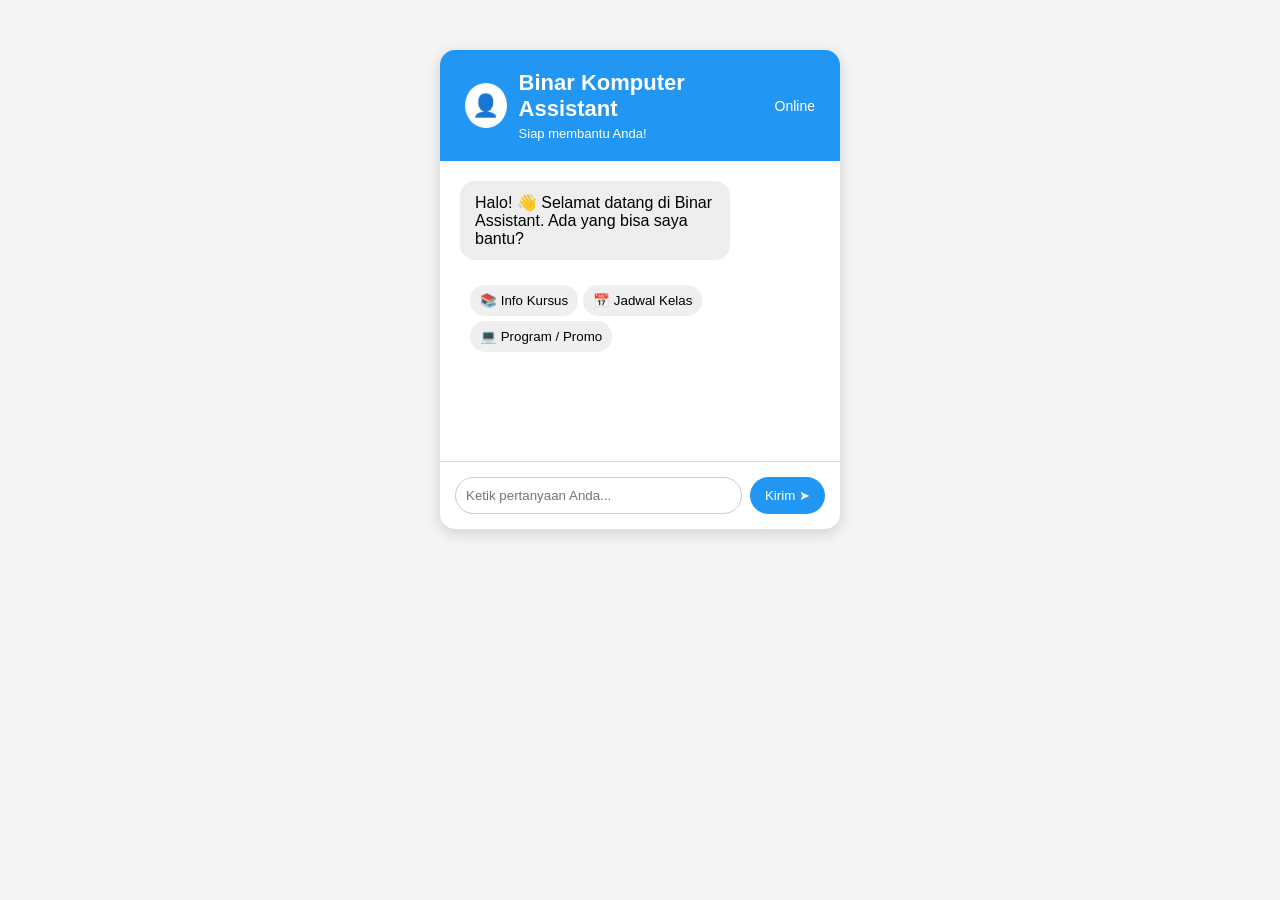
==== 02-AI-ASSISTANT/index.html @ dcf121b2 "Menyelesaikan tampilan dan fitur awal Binar Assistant" ====
<!DOCTYPE html>
<html lang="id">
<head>
    <meta charset="UTF-8">
    <meta name="viewport" content="width=device-width, initial-scale=1.0">

    <title>BINAR AI Assistant</title>

    <link rel="stylesheet" href="style.css">
</head>

<body>
    
    <div class="chat-container">

        <!-- Header -->
        <div class="chat-header">

    <!-- Bagian kiri: Profile + Nama -->
    <div class="header-left">

        <div class="profile-icon">
            👤
        </div>

        <div class="header-title">
            <h2>Binar Komputer Assistant</h2>
            <p>Siap membantu Anda!</p>
        </div>

    </div>


    <!-- Bagian kanan: Status -->
    <div class="online-status">
        <span class="online-dot"></span>
        Online
    </div>

</div>


        <!-- Area Percakapan -->
         <div class="chat-box">

    <!-- Pesan pertama dari AI -->
    <div class="message ai-message">
        Halo! 👋 Selamat datang di Binar Assistant.
        Ada yang bisa saya bantu?
    </div>


    <!-- Quick Reply di bawah sapaan AI -->
    <div class="quick-replies">
        <button>📚 Info Kursus</button>
        <button>📅 Jadwal Kelas</button>
        <button>💻 Program / Promo</button>
    </div>

</div>
        <!-- Input Pesan -->
        <div class="chat-input">
            <input type="text" placeholder="Ketik pertanyaan Anda...">
            <button>Kirim ➤</button>
        </div>

    </div>
    <script src="knowledge.js"></script>
    <script src="script.js"></script>
</body>
</html>
---- 02-AI-ASSISTANT/style.css ----
* {
    margin: 0;
    padding: 0;
    box-sizing: border-box;
}

body {
    font-family: Arial, sans-serif;
    background-color: #f4f4f4;
}

.chat-container {
    width: 400px;
    margin: 50px auto;
    background-color: white;
    border-radius: 15px;
    overflow: hidden;
    box-shadow: 0 4px 15px rgba(0, 0, 0, 0.15);
}


/* HEADER */
.chat-header {
    background-color: #2196f3;
    color: white;
    padding: 20px 25px;

    display: flex;
    justify-content: space-between;
    align-items: center;
}
.header-left {
    display: flex;
    align-items: center;
    gap: 12px;
}
.profile-icon {
    width: 45px;
    height: 45px;

    background-color: white;
    color: #2196f3;

    border-radius: 50%;

    display: flex;
    justify-content: center;
    align-items: center;

    font-size: 22px;
}
.header-title h2 {
    font-size: 22px;
    margin: 0;
}

.header-title p {
    font-size: 13px;
    margin-top: 4px;
}
.online-status {
    display: flex;
    align-items: center;
    gap: 6px;

    font-size: 14px;
}

/* AREA CHAT */

.chat-box {
    padding: 20px;
    height: 300px;
    overflow-y: auto;
}


/* PESAN */

.message {
    padding: 12px 15px;
    margin-bottom: 15px;
    border-radius: 15px;
    max-width: 75%;
}

.ai-message {
    background-color: #eeeeee;
    margin-right: auto;
}

.user-message {
    background-color: #2196f3;
    color: white;
    margin-left: auto;
}


/* QUICK REPLY */

.quick-replies {
    padding: 10px;
    display: flex;
    gap: 5px;
    flex-wrap: wrap;
}

.quick-replies button {
    padding: 8px 10px;
    border: none;
    border-radius: 15px;
    cursor: pointer;
}


/* INPUT */

.chat-input {
    display: flex;
    padding: 15px;
    border-top: 1px solid #ddd;
}

.chat-input input {
    flex: 1;
    padding: 10px;
    border: 1px solid #ccc;
    border-radius: 20px;
}

.chat-input button {
    margin-left: 8px;
    padding: 10px 15px;
    border: none;
    border-radius: 20px;
    background-color: #2196f3;
    color: white;
    cursor: pointer;
    transition: 0.3s;
} 
.quick-replies button:hover {
    background-color: #dcdcdc;
    transform: scale(1.05);
}
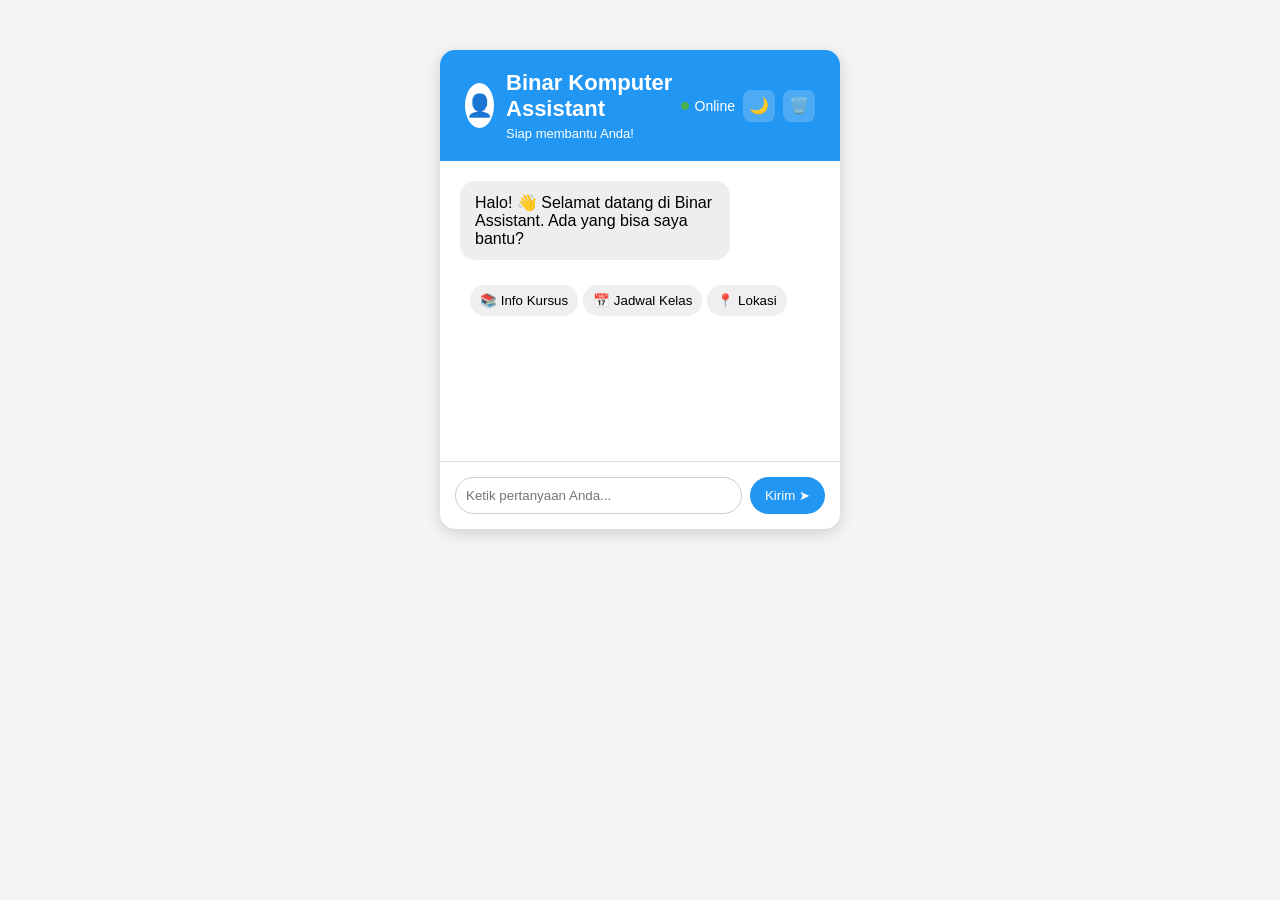
==== commit 12984d8b: "Update AI Assistant" ====
--- a/02-AI-ASSISTANT/index.html
+++ b/02-AI-ASSISTANT/index.html
@@ -1,71 +1,118 @@
 <!DOCTYPE html>
 <html lang="id">
+
 <head>
     <meta charset="UTF-8">
     <meta name="viewport" content="width=device-width, initial-scale=1.0">
 
-    <title>BINAR AI Assistant</title>
+    <title>Binar AI Assistant</title>
 
     <link rel="stylesheet" href="style.css">
 </head>
 
 <body>
-    
+
     <div class="chat-container">
 
-        <!-- Header -->
+        <!-- =========================
+             HEADER
+             ========================= -->
         <div class="chat-header">
 
-    <!-- Bagian kiri: Profile + Nama -->
-    <div class="header-left">
+            <!-- Bagian kiri -->
+            <div class="header-left">
 
-        <div class="profile-icon">
-            👤
+                <div class="profile-icon">
+                    👤
+                </div>
+
+                <div class="header-title">
+                    <h2>Binar Komputer Assistant</h2>
+                    <p>Siap membantu Anda!</p>
+                </div>
+
+            </div>
+
+
+            <!-- Bagian kanan -->
+            <div class="header-right">
+
+                <div class="online-status">
+                    <span class="online-dot"></span>
+                    Online
+                </div>
+
+                <!-- Tombol Dark Mode -->
+                <button
+                    id="darkModeButton"
+                    class="header-button"
+                    title="Dark Mode">
+                    🌙
+                </button>
+
+                <!-- Tombol Clear Chat -->
+                <button
+                    id="clearChatButton"
+                    class="header-button"
+                    title="Bersihkan Chat">
+                    🗑️
+                </button>
+
+            </div>
+
         </div>
 
-        <div class="header-title">
-            <h2>Binar Komputer Assistant</h2>
-            <p>Siap membantu Anda!</p>
+
+        <!-- =========================
+             AREA PERCAKAPAN
+             ========================= -->
+        <div class="chat-box">
+
+            <!-- Pesan pertama dari AI -->
+            <div class="message ai-message">
+
+                Halo! 👋 Selamat datang di Binar Assistant.
+                Ada yang bisa saya bantu?
+
+            </div>
+
+
+            <!-- Quick Reply -->
+            <div class="quick-replies">
+
+                <button>📚 Info Kursus</button>
+
+                <button>📅 Jadwal Kelas</button>
+
+                <button>📍 Lokasi</button>
+
+            </div>
+
+        </div>
+
+
+        <!-- =========================
+             INPUT PESAN
+             ========================= -->
+        <div class="chat-input">
+
+            <input
+                type="text"
+                placeholder="Ketik pertanyaan Anda...">
+
+            <button>
+                Kirim ➤
+            </button>
+
         </div>
 
     </div>
 
 
-    <!-- Bagian kanan: Status -->
-    <div class="online-status">
-        <span class="online-dot"></span>
-        Online
-    </div>
-
-</div>
-
-
-        <!-- Area Percakapan -->
-         <div class="chat-box">
-
-    <!-- Pesan pertama dari AI -->
-    <div class="message ai-message">
-        Halo! 👋 Selamat datang di Binar Assistant.
-        Ada yang bisa saya bantu?
-    </div>
-
-
-    <!-- Quick Reply di bawah sapaan AI -->
-    <div class="quick-replies">
-        <button>📚 Info Kursus</button>
-        <button>📅 Jadwal Kelas</button>
-        <button>💻 Program / Promo</button>
-    </div>
-
-</div>
-        <!-- Input Pesan -->
-        <div class="chat-input">
-            <input type="text" placeholder="Ketik pertanyaan Anda...">
-            <button>Kirim ➤</button>
-        </div>
-
-    </div>
+    <!-- JavaScript -->
     <script src="knowledge.js"></script>
     <script src="script.js"></script>
+
 </body>
+
 </html>
--- a/02-AI-ASSISTANT/style.css
+++ b/02-AI-ASSISTANT/style.css
@@ -4,10 +4,17 @@
     box-sizing: border-box;
 }
 
+
 body {
     font-family: Arial, sans-serif;
     background-color: #f4f4f4;
-}
+    transition: background-color 0.3s;
+}
+
+
+/* =========================
+   CHAT CONTAINER
+   ========================= */
 
 .chat-container {
     width: 400px;
@@ -16,10 +23,14 @@
     border-radius: 15px;
     overflow: hidden;
     box-shadow: 0 4px 15px rgba(0, 0, 0, 0.15);
-}
-
-
-/* HEADER */
+    transition: background-color 0.3s;
+}
+
+
+/* =========================
+   HEADER
+   ========================= */
+
 .chat-header {
     background-color: #2196f3;
     color: white;
@@ -29,11 +40,15 @@
     justify-content: space-between;
     align-items: center;
 }
+
+
 .header-left {
     display: flex;
     align-items: center;
     gap: 12px;
 }
+
+
 .profile-icon {
     width: 45px;
     height: 45px;
@@ -49,46 +64,107 @@
 
     font-size: 22px;
 }
+
+
 .header-title h2 {
     font-size: 22px;
     margin: 0;
 }
 
+
 .header-title p {
     font-size: 13px;
     margin-top: 4px;
 }
+
+
+/* =========================
+   HEADER KANAN
+   ========================= */
+
+.header-right {
+    display: flex;
+    align-items: center;
+    gap: 8px;
+}
+
+
 .online-status {
     display: flex;
     align-items: center;
     gap: 6px;
-
     font-size: 14px;
 }
 
-/* AREA CHAT */
+
+.online-dot {
+    width: 8px;
+    height: 8px;
+    background-color: #4caf50;
+    border-radius: 50%;
+}
+
+
+/* =========================
+   TOMBOL HEADER
+   ========================= */
+
+.header-button {
+    width: 32px;
+    height: 32px;
+
+    border: none;
+    border-radius: 8px;
+
+    background-color: rgba(255, 255, 255, 0.2);
+    color: white;
+
+    cursor: pointer;
+
+    font-size: 16px;
+
+    transition: 0.2s;
+}
+
+
+.header-button:hover {
+    background-color: rgba(255, 255, 255, 0.35);
+    transform: scale(1.05);
+}
+
+
+/* =========================
+   AREA CHAT
+   ========================= */
 
 .chat-box {
     padding: 20px;
     height: 300px;
     overflow-y: auto;
-}
-
-
-/* PESAN */
+
+    transition: background-color 0.3s;
+}
+
+
+/* =========================
+   PESAN
+   ========================= */
 
 .message {
     padding: 12px 15px;
     margin-bottom: 15px;
+
     border-radius: 15px;
     max-width: 75%;
 }
+
 
 .ai-message {
     background-color: #eeeeee;
     margin-right: auto;
 }
 
+
 .user-message {
     background-color: #2196f3;
     color: white;
@@ -96,49 +172,327 @@
 }
 
 
-/* QUICK REPLY */
+/* =========================
+   TIMESTAMP
+   ========================= */
+
+.message-time {
+    font-size: 10px;
+    opacity: 0.55;
+    margin-top: 4px;
+}
+
+
+/* =========================
+   TOMBOL AKSI
+   ========================= */
+
+.message-actions {
+    display: flex;
+    gap: 7px;
+    margin-top: 8px;
+    flex-wrap: wrap;
+}
+
+
+.copy-button,
+.admin-button {
+    border: none;
+    padding: 6px 10px;
+
+    border-radius: 8px;
+
+    font-size: 12px;
+    cursor: pointer;
+
+    transition: 0.2s;
+}
+
+
+.copy-button {
+    background-color: #eaf4ff;
+    color: #1976d2;
+}
+
+
+.copy-button:hover {
+    background-color: #d8ebff;
+}
+
+
+.admin-button {
+    background-color: #1976d2;
+    color: white;
+}
+
+
+.admin-button:hover {
+    background-color: #125ca8;
+}
+
+
+/* =========================
+   SARAN PERTANYAAN
+   ========================= */
+
+.suggestions {
+    margin-top: 10px;
+}
+
+
+.suggestions-title {
+    font-size: 12px;
+    margin-bottom: 6px;
+    opacity: 0.75;
+}
+
+
+.suggestion-button {
+    display: block;
+    width: 100%;
+
+    text-align: left;
+
+    border: 1px solid #dcecff;
+
+    background-color: #f7fbff;
+    color: #1976d2;
+
+    padding: 7px 10px;
+    margin-top: 5px;
+
+    border-radius: 8px;
+
+    font-size: 12px;
+    cursor: pointer;
+
+    transition: 0.2s;
+}
+
+
+.suggestion-button:hover {
+    background-color: #eaf4ff;
+    border-color: #1976d2;
+}
+
+
+/* =========================
+   QUICK REPLY
+   ========================= */
 
 .quick-replies {
     padding: 10px;
+
     display: flex;
     gap: 5px;
+
     flex-wrap: wrap;
 }
+
 
 .quick-replies button {
     padding: 8px 10px;
+
     border: none;
     border-radius: 15px;
+
     cursor: pointer;
-}
-
-
-/* INPUT */
-
-.chat-input {
-    display: flex;
-    padding: 15px;
-    border-top: 1px solid #ddd;
-}
-
-.chat-input input {
-    flex: 1;
-    padding: 10px;
-    border: 1px solid #ccc;
-    border-radius: 20px;
-}
-
-.chat-input button {
-    margin-left: 8px;
-    padding: 10px 15px;
-    border: none;
-    border-radius: 20px;
-    background-color: #2196f3;
-    color: white;
-    cursor: pointer;
-    transition: 0.3s;
-} 
+
+    transition: 0.2s;
+}
+
+
 .quick-replies button:hover {
     background-color: #dcdcdc;
     transform: scale(1.05);
+}
+
+
+/* =========================
+   INPUT
+   ========================= */
+
+.chat-input {
+    display: flex;
+
+    padding: 15px;
+
+    border-top: 1px solid #ddd;
+}
+
+
+.chat-input input {
+    flex: 1;
+
+    padding: 10px;
+
+    border: 1px solid #ccc;
+    border-radius: 20px;
+
+    outline: none;
+}
+
+
+.chat-input input:focus {
+    border-color: #2196f3;
+}
+
+
+.chat-input button {
+    margin-left: 8px;
+
+    padding: 10px 15px;
+
+    border: none;
+    border-radius: 20px;
+
+    background-color: #2196f3;
+    color: white;
+
+    cursor: pointer;
+
+    transition: 0.3s;
+}
+
+
+.chat-input button:hover {
+    background-color: #1976d2;
+}
+
+
+/* =========================
+   TYPING INDICATOR
+   ========================= */
+
+.typing-bubble {
+    display: flex;
+    align-items: center;
+    gap: 3px;
+}
+
+
+.typing-text {
+    font-size: 12px;
+    opacity: 0.7;
+}
+
+
+.typing-dots {
+    display: flex;
+    margin-left: 2px;
+}
+
+
+.typing-dots span {
+    font-size: 16px;
+    animation: typing 1.2s infinite;
+}
+
+
+.typing-dots span:nth-child(2) {
+    animation-delay: 0.2s;
+}
+
+
+.typing-dots span:nth-child(3) {
+    animation-delay: 0.4s;
+}
+
+
+@keyframes typing {
+
+    0% {
+        opacity: 0.2;
+    }
+
+    50% {
+        opacity: 1;
+    }
+
+    100% {
+        opacity: 0.2;
+    }
+
+}
+
+
+/* =========================
+   DARK MODE
+   ========================= */
+
+body.dark-mode {
+    background-color: #121212;
+}
+
+
+body.dark-mode .chat-container {
+    background-color: #1e1e1e;
+}
+
+
+body.dark-mode .chat-box {
+    background-color: #1e1e1e;
+}
+
+
+body.dark-mode .ai-message {
+    background-color: #333333;
+    color: #f5f5f5;
+}
+
+
+body.dark-mode .chat-input {
+    background-color: #1e1e1e;
+    border-top-color: #444;
+}
+
+
+body.dark-mode .chat-input input {
+    background-color: #2a2a2a;
+    color: white;
+    border-color: #555;
+}
+
+
+body.dark-mode .chat-input input::placeholder {
+    color: #aaa;
+}
+
+
+body.dark-mode .quick-replies button {
+    background-color: #333333;
+    color: white;
+}
+
+
+body.dark-mode .quick-replies button:hover {
+    background-color: #444444;
+}
+
+
+body.dark-mode .suggestion-button {
+    background-color: #292929;
+    color: #8ec5ff;
+    border-color: #444444;
+}
+
+
+body.dark-mode .suggestion-button:hover {
+    background-color: #333333;
+}
+
+
+body.dark-mode .copy-button {
+    background-color: #293b4d;
+    color: #8ec5ff;
+}
+
+
+body.dark-mode .message-time {
+    color: #ddd;
+}
+
+
+body.dark-mode .suggestions-title {
+    color: #ddd;
 }
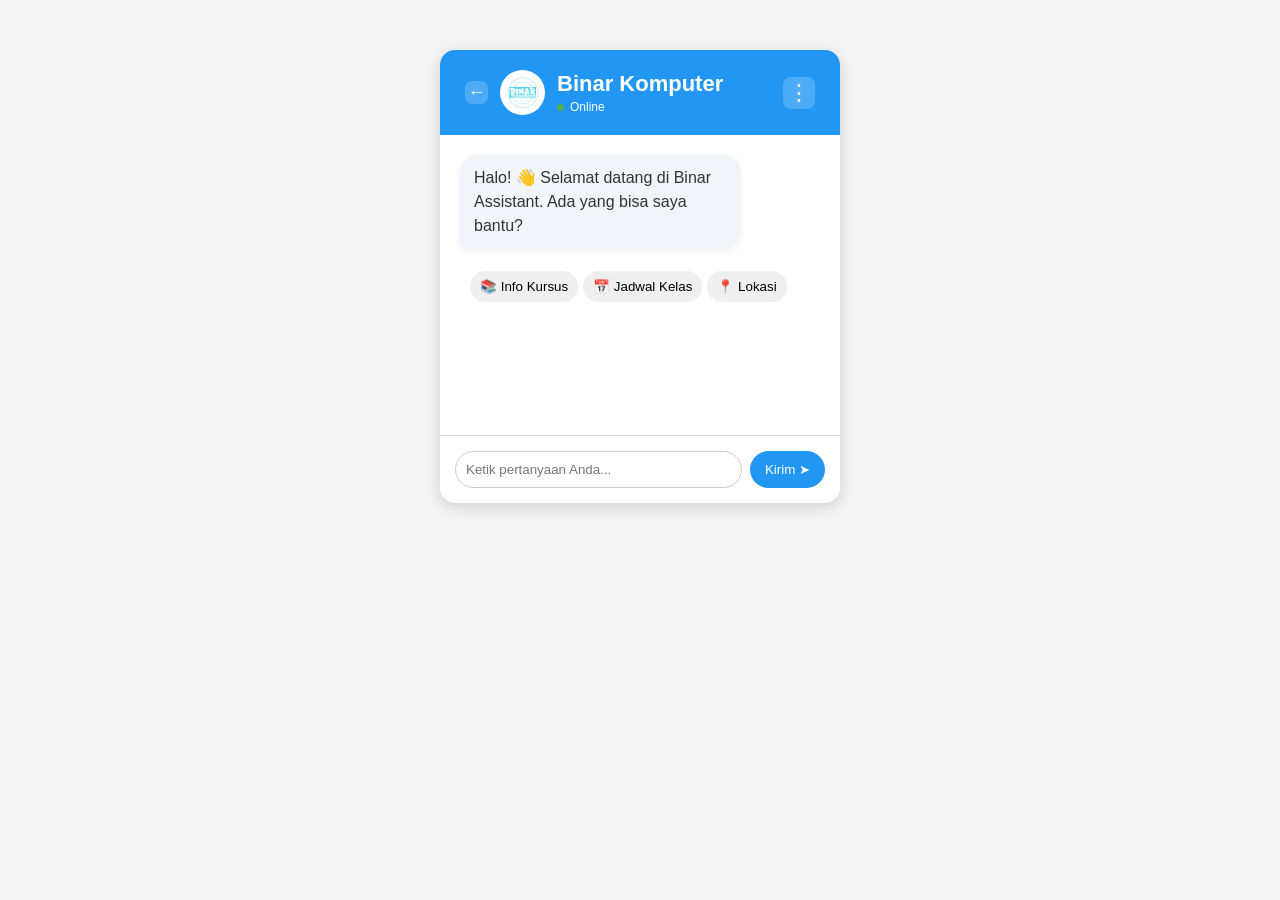
==== commit 3626f56a: "Perbaiki header, tombol kembali, dan responsive chat" ====
--- a/02-AI-ASSISTANT/index.html
+++ b/02-AI-ASSISTANT/index.html
@@ -13,56 +13,94 @@
 <body>
 
     <div class="chat-container">
+<!-- =========================
+     HEADER
+     ========================= -->
 
-        <!-- =========================
-             HEADER
-             ========================= -->
-        <div class="chat-header">
+<div class="chat-header">
 
-            <!-- Bagian kiri -->
-            <div class="header-left">
+    <div class="header-left">
+        <a
+    href="../"
+    id="backHomeButton"
+    class="back-home-button"
+    title="Kembali ke Website">
+    ←
+</a>
 
-                <div class="profile-icon">
-                    👤
-                </div>
+        <div class="profile-icon">
 
-                <div class="header-title">
-                    <h2>Binar Komputer Assistant</h2>
-                    <p>Siap membantu Anda!</p>
-                </div>
+            <img
+                src="assets/logo-binar.jpeg"
+                alt="Logo Binar Komputer">
+
+        </div>
+
+        <div class="header-title">
+
+            <h2>Binar Komputer</h2>
+
+            <div class="online-status">
+
+                <span class="online-dot"></span>
+
+                Online
 
             </div>
 
+        </div>
 
-            <!-- Bagian kanan -->
-            <div class="header-right">
+    </div>
 
-                <div class="online-status">
-                    <span class="online-dot"></span>
-                    Online
-                </div>
 
-                <!-- Tombol Dark Mode -->
+    <div class="header-right">
+
+        <div class="menu-wrapper">
+
+            <button
+                id="menuButton"
+                class="header-button menu-button"
+                title="Menu">
+                ⋮
+            </button>
+
+
+            <div
+                id="menuDropdown"
+                class="menu-dropdown">
+
+                <button
+                    id="clearChatButton"
+                    class="menu-item">
+                    🗑️ Bersihkan Chat
+                </button>
+
                 <button
                     id="darkModeButton"
-                    class="header-button"
-                    title="Dark Mode">
-                    🌙
+                    class="menu-item">
+                    🌙 Mode Gelap
                 </button>
 
-                <!-- Tombol Clear Chat -->
                 <button
-                    id="clearChatButton"
-                    class="header-button"
-                    title="Bersihkan Chat">
-                    🗑️
+                    id="chatHistoryButton"
+                    class="menu-item">
+                    💬 Riwayat Chat
+                </button>
+
+                <button
+                    id="deleteHistoryButton"
+                    class="menu-item">
+                    🗑️ Hapus Riwayat Chat
                 </button>
 
             </div>
 
         </div>
 
+    </div>
 
+</div>
+          
         <!-- =========================
              AREA PERCAKAPAN
              ========================= -->
@@ -107,7 +145,35 @@
         </div>
 
     </div>
+<!-- =========================
+     RIWAYAT CHAT
+     ========================= -->
 
+<div id="historyModal" class="history-modal">
+
+    <div class="history-panel">
+
+        <div class="history-header">
+
+            <h3>💬 Riwayat Chat</h3>
+
+            <button id="closeHistoryButton">
+                ×
+            </button>
+
+        </div>
+
+        <div id="historyList" class="history-list">
+
+            <p class="empty-history">
+                Belum ada riwayat chat.
+            </p>
+
+        </div>
+
+    </div>
+
+</div>
 
     <!-- JavaScript -->
     <script src="knowledge.js"></script>
--- a/02-AI-ASSISTANT/style.css
+++ b/02-AI-ASSISTANT/style.css
@@ -48,13 +48,11 @@
     gap: 12px;
 }
 
-
 .profile-icon {
     width: 45px;
     height: 45px;
 
     background-color: white;
-    color: #2196f3;
 
     border-radius: 50%;
 
@@ -62,7 +60,14 @@
     justify-content: center;
     align-items: center;
 
-    font-size: 22px;
+    overflow: hidden;
+    flex-shrink: 0;
+}
+
+.profile-icon img {
+    width: 100%;
+    height: 100%;
+    object-fit: cover;
 }
 
 
@@ -76,7 +81,20 @@
     font-size: 13px;
     margin-top: 4px;
 }
-
+.header-title .online-status {
+    display: flex;
+    align-items: center;
+    gap: 6px;
+    font-size: 12px;
+    margin-top: 3px;
+}
+
+.header-title .online-dot {
+    width: 7px;
+    height: 7px;
+    background-color: #4caf50;
+    border-radius: 50%;
+}
 
 /* =========================
    HEADER KANAN
@@ -88,12 +106,11 @@
     gap: 8px;
 }
 
-
 .online-status {
     display: flex;
     align-items: center;
     gap: 6px;
-    font-size: 14px;
+    font-size: 12px;
 }
 
 
@@ -132,6 +149,63 @@
     transform: scale(1.05);
 }
 
+/* =========================
+   MENU DROPDOWN
+   ========================= */
+
+.menu-wrapper {
+    position: relative;
+}
+
+.menu-button {
+    font-size: 22px;
+    line-height: 1;
+}
+
+.menu-dropdown {
+    position: absolute;
+    top: 42px;
+    right: 0;
+
+    width: 190px;
+
+    background-color: white;
+    border-radius: 10px;
+
+    box-shadow: 0 5px 18px rgba(0, 0, 0, 0.2);
+
+    padding: 6px;
+
+    display: none;
+    z-index: 100;
+}
+
+.menu-dropdown.show {
+    display: block;
+}
+
+.menu-item {
+    width: 100%;
+
+    border: none;
+    background-color: transparent;
+
+    padding: 10px 12px;
+
+    text-align: left;
+
+    border-radius: 8px;
+
+    cursor: pointer;
+
+    font-size: 13px;
+
+    color: #333;
+}
+
+.menu-item:hover {
+    background-color: #f0f6ff;
+}
 
 /* =========================
    AREA CHAT
@@ -495,4 +569,248 @@
 
 body.dark-mode .suggestions-title {
     color: #ddd;
+}
+/* =========================
+   RIWAYAT CHAT
+   ========================= */
+
+.history-modal {
+    position: fixed;
+    inset: 0;
+
+    background-color: rgba(0, 0, 0, 0.45);
+
+    display: none;
+    justify-content: center;
+    align-items: center;
+
+    z-index: 1000;
+}
+
+.history-modal.show {
+    display: flex;
+}
+
+.history-panel {
+    width: 380px;
+    max-width: 90%;
+
+    max-height: 80vh;
+
+    background-color: white;
+
+    border-radius: 15px;
+
+    overflow: hidden;
+
+    box-shadow: 0 8px 30px rgba(0, 0, 0, 0.25);
+}
+
+.history-header {
+    display: flex;
+
+    justify-content: space-between;
+    align-items: center;
+
+    padding: 15px 18px;
+
+    background-color: #2196f3;
+
+    color: white;
+}
+
+.history-header h3 {
+    font-size: 17px;
+}
+
+.history-header button {
+    border: none;
+
+    background: transparent;
+
+    color: white;
+
+    font-size: 25px;
+
+    cursor: pointer;
+}
+
+.history-list {
+    padding: 15px;
+
+    max-height: 60vh;
+
+    overflow-y: auto;
+}
+
+.history-item {
+    padding: 10px 12px;
+
+    margin-bottom: 8px;
+
+    border-radius: 10px;
+
+    font-size: 13px;
+
+    line-height: 1.4;
+}
+
+.history-item.user {
+    background-color: #eaf4ff;
+}
+
+.history-item.ai {
+    background-color: #f1f1f1;
+}
+
+.history-role {
+    font-size: 11px;
+
+    font-weight: bold;
+
+    margin-bottom: 3px;
+
+    opacity: 0.7;
+}
+
+.history-time {
+    font-size: 10px;
+
+    opacity: 0.55;
+
+    margin-top: 4px;
+}
+
+.empty-history {
+    text-align: center;
+
+    color: #888;
+
+    padding: 20px;
+}
+/* =========================
+   TOMBOL KEMBALI KE WEBSITE
+   ========================= */
+.back-home-button {
+    width: 23px;
+    height: 23px;
+
+    display: flex;
+    justify-content: center;
+    align-items: center;
+
+    text-decoration: none;
+
+    color: white;
+
+    background-color: rgba(255, 255, 255, 0.2);
+
+    border-radius: 7px;
+
+    font-size: 18px;
+
+    flex-shrink: 0;
+
+    transition: 0.2s;
+}
+
+.back-home-button:hover {
+    background-color: rgba(255, 255, 255, 0.35);
+
+    transform: scale(1.05);
+}
+/* =========================
+   CHAT BUBBLE MODERN
+   ========================= */
+
+.message {
+    padding: 11px 14px;
+    margin-bottom: 12px;
+    border-radius: 18px;
+    max-width: 78%;
+    line-height: 1.5;
+    box-shadow: 0 2px 8px rgba(0, 0, 0, 0.05);
+    word-wrap: break-word;
+}
+
+/* Bubble AI */
+.ai-message {
+    background-color: #f1f5f9;
+    color: #333;
+    border-bottom-left-radius: 5px;
+}
+
+/* Bubble User */
+.user-message {
+    background-color: #2196f3;
+    color: white;
+    border-bottom-right-radius: 5px;
+}
+
+/* Waktu pesan */
+.message-time {
+    font-size: 10px;
+    margin-top: 5px;
+    opacity: 0.6;
+}
+
+.user-message .message-time {
+    text-align: right;
+}
+/* =========================
+   RESPONSIVE MOBILE
+   ========================= */
+
+@media (max-width: 600px) {
+
+    .chat-container {
+        width: 100%;
+        height: 100vh;
+        margin: 0;
+        border-radius: 0;
+        display: flex;
+        flex-direction: column;
+    }
+
+    .chat-box {
+        flex: 1;
+        height: auto;
+        min-height: 0;
+    }
+
+    .chat-header {
+        padding: 12px 14px;
+    }
+
+    .profile-icon {
+        width: 40px;
+        height: 40px;
+    }
+
+    .header-title h2 {
+        font-size: 16px;
+    }
+
+    .header-title .online-status {
+        font-size: 11px;
+    }
+
+    .back-home-button {
+        width: 25px;
+        height: 25px;
+        font-size: 14px;
+    }
+
+    .message {
+        max-width: 85%;
+    }
+
+    .menu-dropdown {
+        width: 180px;
+    }
+
+    .chat-input {
+        padding: 10px;
+    }
+
 }
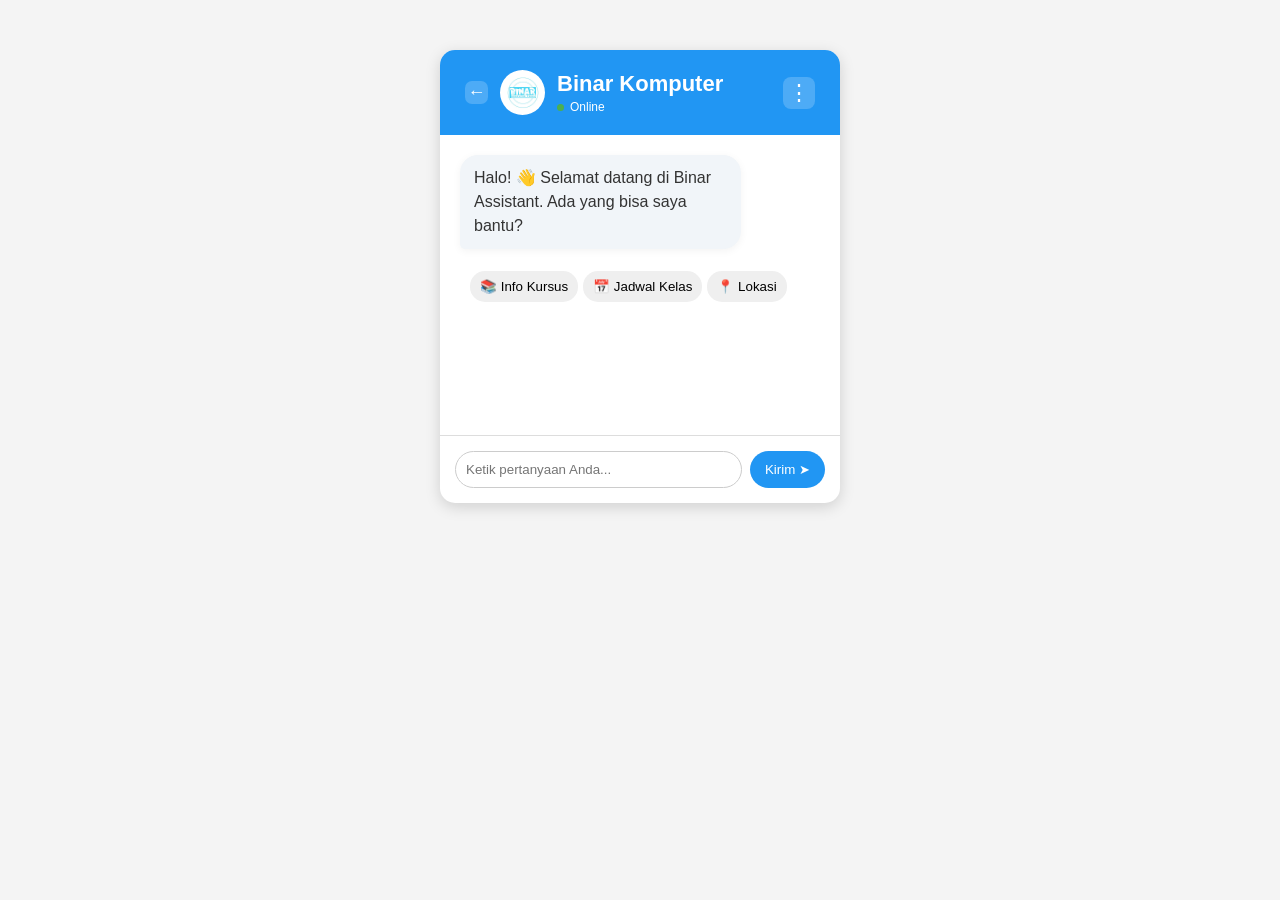
==== commit ee699ef5: "Improve natural AI responses" ====
--- a/02-AI-ASSISTANT/index.html
+++ b/02-AI-ASSISTANT/index.html
@@ -100,34 +100,38 @@
     </div>
 
 </div>
-          
-        <!-- =========================
-             AREA PERCAKAPAN
-             ========================= -->
-        <div class="chat-box">
+      <!-- ========================= 
+     AREA PERCAKAPAN 
+     ========================= --> 
+<div class="chat-box"> 
 
-            <!-- Pesan pertama dari AI -->
-            <div class="message ai-message">
+    <!-- Pesan pertama dari AI --> 
+    <div class="message ai-message"> 
 
-                Halo! 👋 Selamat datang di Binar Assistant.
-                Ada yang bisa saya bantu?
+        Halo! 👋 Selamat datang di Binar Assistant. 
+        Ada yang bisa saya bantu? 
 
-            </div>
+    </div> 
 
+    <!-- Quick Reply --> 
+    <div class="quick-replies"> 
 
-            <!-- Quick Reply -->
-            <div class="quick-replies">
+        <button>📚 Info Kursus</button> 
 
-                <button>📚 Info Kursus</button>
+        <button>📅 Jadwal Kelas</button> 
 
-                <button>📅 Jadwal Kelas</button>
+        <button>📍 Lokasi</button> 
 
-                <button>📍 Lokasi</button>
+    </div>
 
-            </div>
+</div>
 
-        </div>
-
+<button 
+    id="scrollBottomButton" 
+    class="scroll-bottom-button" 
+    title="Scroll ke pesan terbaru"> 
+    ↓ 
+</button>    
 
         <!-- =========================
              INPUT PESAN
--- a/02-AI-ASSISTANT/style.css
+++ b/02-AI-ASSISTANT/style.css
@@ -763,23 +763,30 @@
 
 @media (max-width: 600px) {
 
+    html,
+    body {
+        width: 100%;
+        height: 100%;
+        margin: 0;
+        overflow: hidden;
+    }
+
     .chat-container {
         width: 100%;
-        height: 100vh;
+        height: 100dvh;
+        max-height: 100dvh;
         margin: 0;
         border-radius: 0;
+
         display: flex;
         flex-direction: column;
-    }
-
-    .chat-box {
-        flex: 1;
-        height: auto;
-        min-height: 0;
+
+        overflow: hidden;
     }
 
     .chat-header {
         padding: 12px 14px;
+        flex-shrink: 0;
     }
 
     .profile-icon {
@@ -796,9 +803,18 @@
     }
 
     .back-home-button {
-        width: 25px;
-        height: 25px;
-        font-size: 14px;
+        width: 28px;
+        height: 28px;
+        font-size: 17px;
+    }
+
+    .chat-box {
+        flex: 1;
+        min-height: 0;
+        height: auto;
+
+        overflow-y: auto;
+        overflow-x: hidden;
     }
 
     .message {
@@ -810,7 +826,235 @@
     }
 
     .chat-input {
+        flex-shrink: 0;
         padding: 10px;
     }
 
+}
+/* =========================
+   DARK MODE
+   ========================= */
+
+body.dark-mode {
+    background-color: #121212;
+}
+
+/* Container chat */
+
+body.dark-mode .chat-container {
+    background-color: #1e1e1e;
+}
+
+/* Header */
+
+body.dark-mode .chat-header {
+    background-color: #1565c0;
+}
+
+/* Area chat */
+
+body.dark-mode .chat-box {
+    background-color: #181818;
+}
+
+/* Bubble AI */
+
+body.dark-mode .ai-message {
+    background-color: #2b2b2b;
+    color: #f1f1f1;
+}
+
+/* Bubble User */
+
+body.dark-mode .user-message {
+    background-color: #1976d2;
+    color: white;
+}
+
+/* Input */
+
+body.dark-mode .chat-input {
+    background-color: #1e1e1e;
+}
+
+body.dark-mode .chat-input input {
+    background-color: #2b2b2b;
+    color: white;
+    border-color: #444;
+}
+
+body.dark-mode .chat-input input::placeholder {
+    color: #aaa;
+}
+
+/* Menu */
+
+body.dark-mode .menu-dropdown {
+    background-color: #252525;
+}
+
+body.dark-mode .menu-item {
+    color: #f1f1f1;
+}
+
+body.dark-mode .menu-item:hover {
+    background-color: #333;
+}
+
+/* Riwayat Chat */
+
+body.dark-mode .history-panel {
+    background-color: #1e1e1e;
+    color: white;
+}
+
+body.dark-mode .history-list {
+    background-color: #1e1e1e;
+}
+
+body.dark-mode .history-item.user {
+    background-color: #263f5a;
+    color: white;
+}
+
+body.dark-mode .history-item.ai {
+    background-color: #2b2b2b;
+    color: white;
+}
+
+body.dark-mode .empty-history {
+    color: #aaa;
+}
+/* =========================
+   ANIMASI CHAT BUBBLE
+   ========================= */
+
+@keyframes bubbleAI {
+
+    from {
+        opacity: 0;
+        transform: translateX(-12px) translateY(5px);
+    }
+
+    to {
+        opacity: 1;
+        transform: translateX(0) translateY(0);
+    }
+
+}
+
+
+@keyframes bubbleUser {
+
+    from {
+        opacity: 0;
+        transform: translateX(12px) translateY(5px);
+    }
+
+    to {
+        opacity: 1;
+        transform: translateX(0) translateY(0);
+    }
+
+}
+
+
+/* Bubble AI */
+
+.ai-message {
+    animation: bubbleAI 0.3s ease-out;
+}
+
+
+/* Bubble User */
+
+.user-message {
+    animation: bubbleUser 0.3s ease-out;
+}
+/* =========================
+   HOVER BUBBLE
+   ========================= */
+
+.message {
+    transition:
+        transform 0.2s ease,
+        box-shadow 0.2s ease;
+}
+
+.ai-message:hover,
+.user-message:hover {
+    transform: translateY(-1px);
+}
+/* =========================
+   TOMBOL SCROLL KE BAWAH
+   ========================= */
+
+.scroll-bottom-button {
+    position: absolute;
+
+    bottom: 85px;
+    right: 20px;
+
+    width: 38px;
+    height: 38px;
+
+    border: none;
+    border-radius: 50%;
+
+    background-color: white;
+    color: #2196f3;
+
+    font-size: 20px;
+    font-weight: bold;
+
+    display: none;
+    justify-content: center;
+    align-items: center;
+
+    cursor: pointer;
+
+    box-shadow: 0 3px 12px rgba(0, 0, 0, 0.2);
+
+    z-index: 20;
+
+    transition:
+        transform 0.2s ease,
+        opacity 0.2s ease;
+}
+
+.scroll-bottom-button.show {
+    display: flex;
+}
+
+.scroll-bottom-button:hover {
+    transform: scale(1.08);
+}
+
+
+/* =========================
+   DARK MODE
+   ========================= */
+
+body.dark-mode .scroll-bottom-button {
+    background-color: #2b2b2b;
+    color: #64b5f6;
+}
+
+
+/* =========================
+   MOBILE
+   ========================= */
+
+@media (max-width: 600px) {
+
+    .scroll-bottom-button {
+        width: 34px;
+        height: 34px;
+
+        right: 15px;
+        bottom: 75px;
+
+        font-size: 18px;
+    }
+
 }
